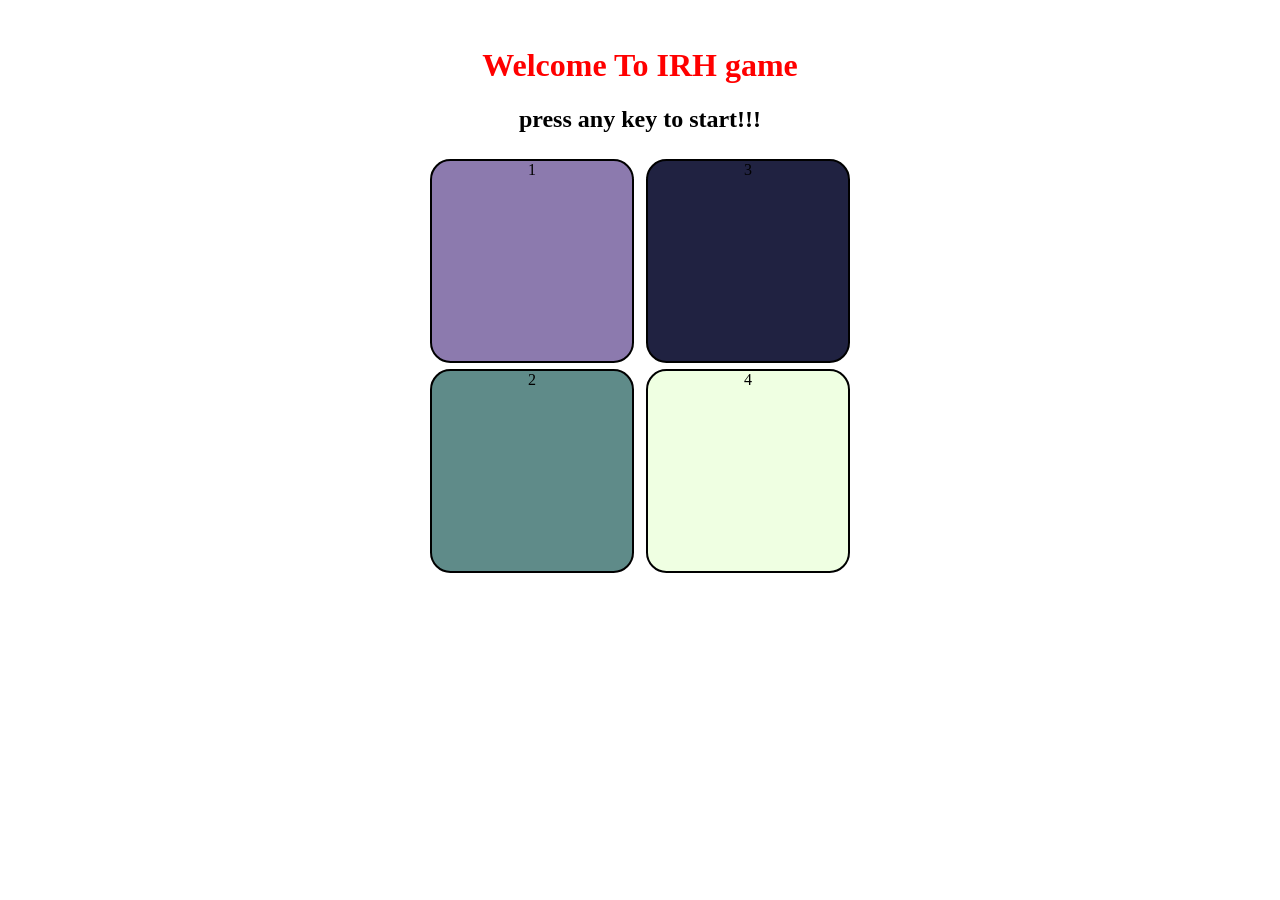
==== index.html @ e4d80c9c "Rename simonGAME.html to index.html" ====
<!DOCTYPE html>
<html lang="en">

<head>
    <meta charset="UTF-8">
    <meta name="viewport" content="width=device-width, initial-scale=1.0">
    <title>Simongame</title>
    <link rel="stylesheet" href="simo.css">
</head>

<body>

    <img>



    <h1>Welcome To IRH game</h1>
    <h2>press any key to start!!!</h2>
    <div class="btn-container">
        <div class="line-one">
            <div class="btn red" type="button" id="red">1</div>
            <div class="btn blue" type="button" id="blue">2</div>
        </div>
        <div class="line-two">
            <div class="btn pink" type="button" id="pink">3</div>
            <div class="btn yellow" type="button" id="yellow">4</div>
        </div>
    </div>
    <script src="simoj.js"></script>
</body>

</html>
---- simo.css ----
body {
    text-align: center;

}

.imageLose {

    background-image: url(https://media1.giphy.com/media/3o6Zt481isNVuQI1l6/giphy.gif?cid=ecf05e47h8j9n7y2m9s0v5c8zq4l7b5a9d8c9a1b2c3d&ep=v1_gifs_search&rid=giphy.gif&ct=g);
    background-size: cover;
    position: fixed;
    top: 0;
    left: 0;
    width: 100%;
    height: 100%;
    z-index: 9999;
}

.btn {
    width: 200px;
    height: 200px;
    border-radius: 10%;
    border: 2px solid black;
    margin: 6px;
}

.btn-container {
    display: flex;
    justify-content: center;
}

.red {
    background-color: rgb(140, 122, 174);
}

.blue {
    background-color: rgb(95, 139, 137);
}

.pink {
    background-color: rgb(32, 34, 65);
}

.yellow {
    background-color: rgba(115, 255, 0, 0.115);
}

.flash {
    background-color: white;
}

.usercolor {
    background-color: green;
}
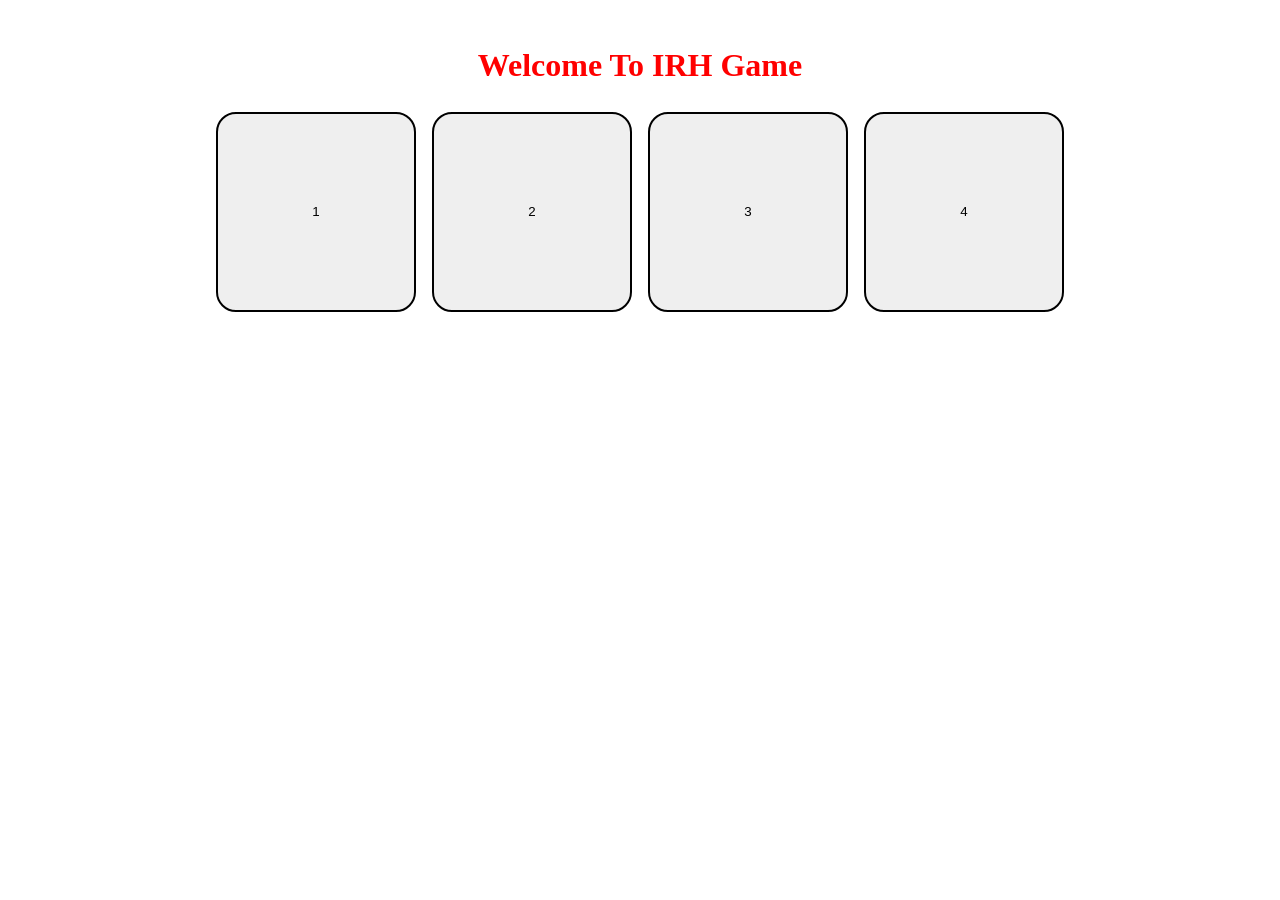
==== commit 63a415ca: "Update index.html" ====
--- a/index.html
+++ b/index.html
@@ -14,19 +14,20 @@
 
 
 
-    <h1>Welcome To IRH game</h1>
-    <h2>press any key to start!!!</h2>
-    <div class="btn-container">
-        <div class="line-one">
-            <div class="btn red" type="button" id="red">1</div>
-            <div class="btn blue" type="button" id="blue">2</div>
-        </div>
-        <div class="line-two">
-            <div class="btn pink" type="button" id="pink">3</div>
-            <div class="btn yellow" type="button" id="yellow">4</div>
-        </div>
-    </div>
-    <script src="simoj.js"></script>
+<body>
+
+<h1>Welcome To IRH Game</h1>
+
+<div class="game-container">
+    <button class="btn" id="1">1</button>
+    <button class="btn" id="2">2</button>
+    <button class="btn" id="3">3</button>
+    <button class="btn" id="4">4</button>
+</div>
+
+<script src="simoj.js"></script>
+
+</body>
 </body>
 
 </html>
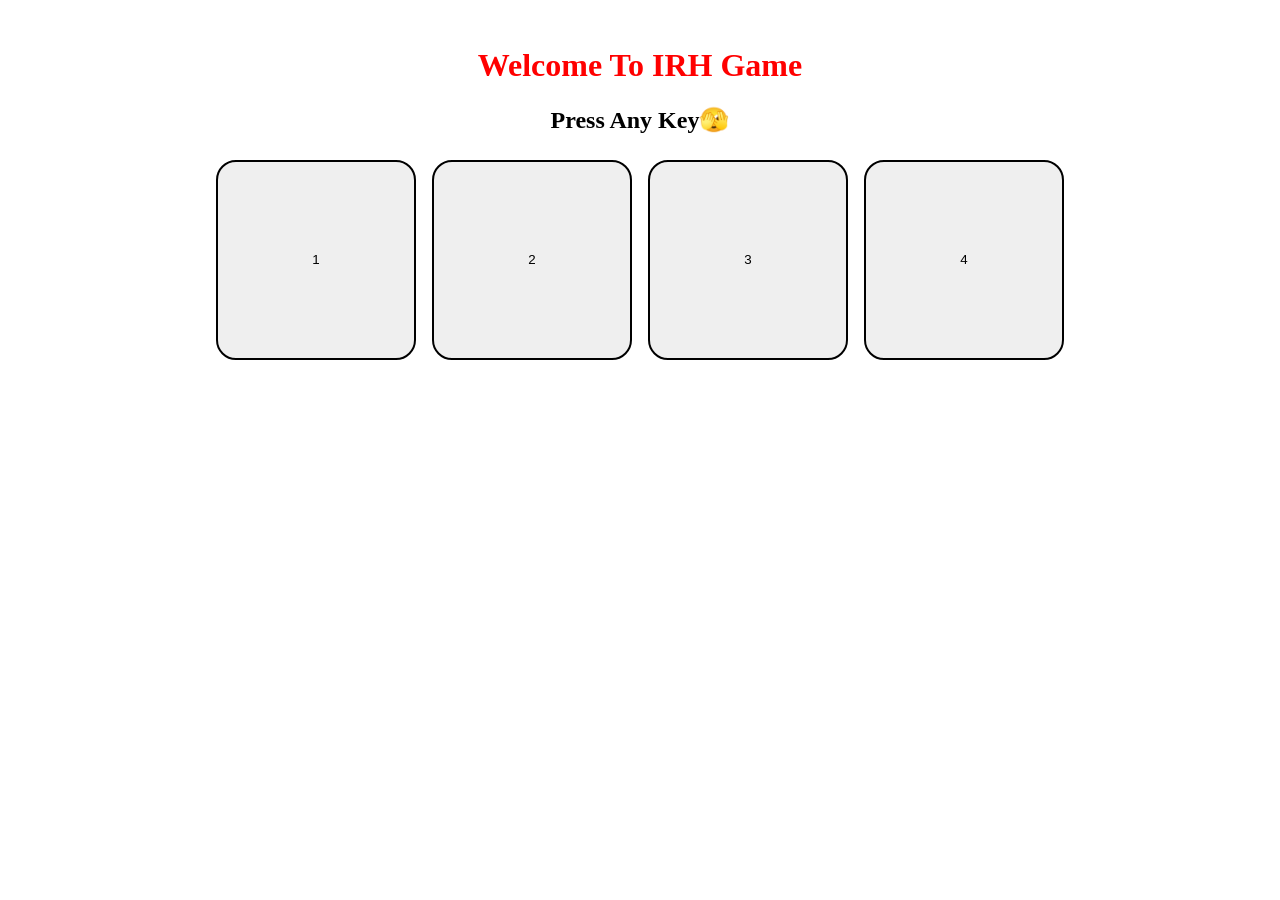
==== commit 38ff0d03: "Update index.html" ====
--- a/index.html
+++ b/index.html
@@ -17,7 +17,7 @@
 <body>
 
 <h1>Welcome To IRH Game</h1>
-
+<h2>Press Any Key🫣</h2>
 <div class="game-container">
     <button class="btn" id="1">1</button>
     <button class="btn" id="2">2</button>
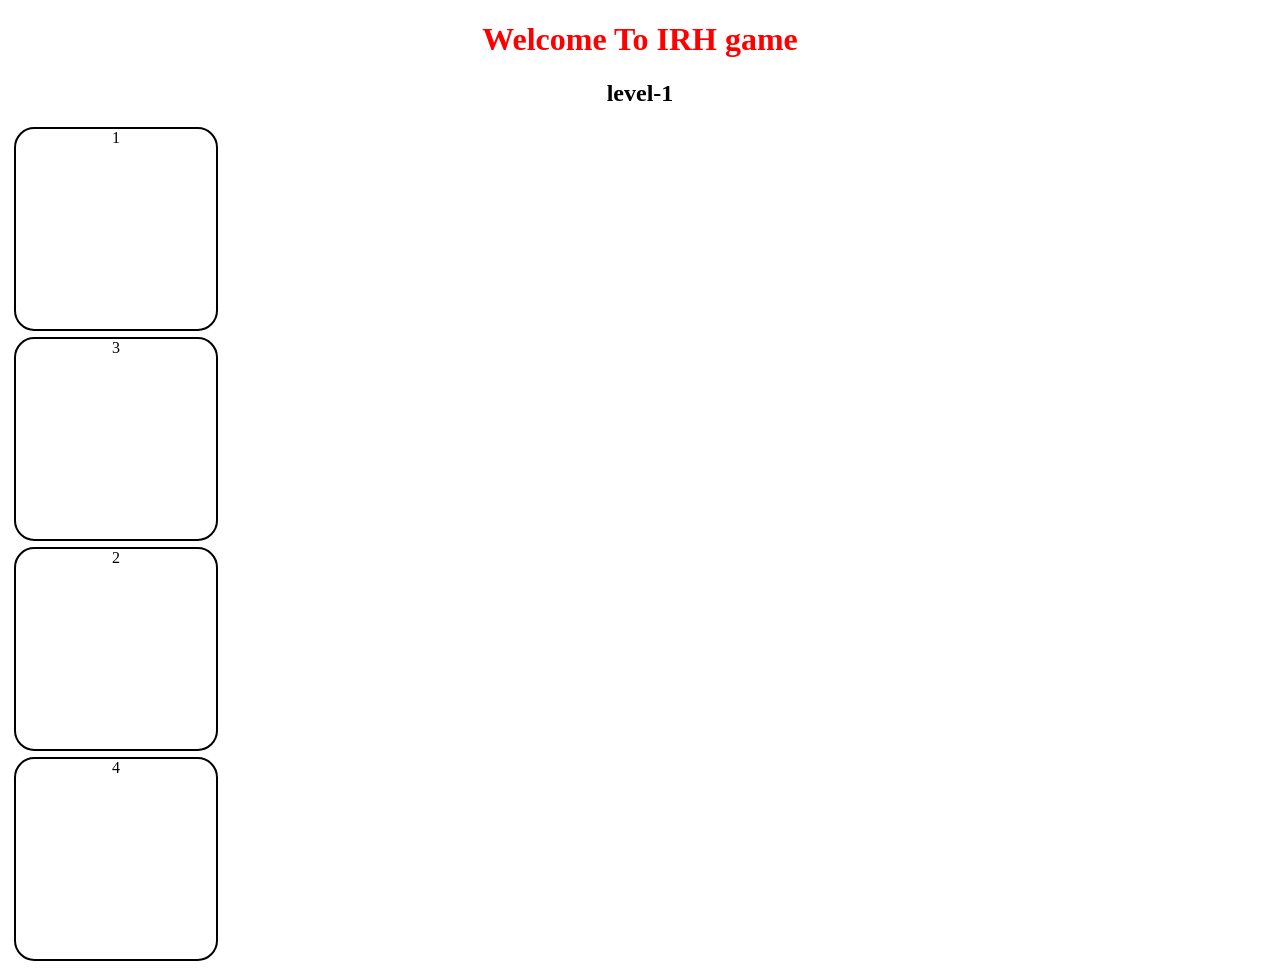
==== commit ec4e52e8: "Update index.html" ====
--- a/index.html
+++ b/index.html
@@ -1,33 +1,31 @@
 <!DOCTYPE html>
 <html lang="en">
-
 <head>
     <meta charset="UTF-8">
     <meta name="viewport" content="width=device-width, initial-scale=1.0">
-    <title>Simongame</title>
+    <title>Simon Game</title>
+
     <link rel="stylesheet" href="simo.css">
 </head>
 
 <body>
 
-    <img>
+    <h1 style="text-align:center; color:orange;">
+        Welcome To IRH game
+    </h1>
 
+    <h2 style="text-align:center;">level-1</h2>
 
+    <div class="container">
 
-<body>
+        <div class="btn" id="1">1</div>
+        <div class="btn" id="3">3</div>
+        <div class="btn" id="2">2</div>
+        <div class="btn" id="4">4</div>
 
-<h1>Welcome To IRH Game</h1>
-<h2>Press Any Key🫣</h2>
-<div class="game-container">
-    <button class="btn" id="1">1</button>
-    <button class="btn" id="2">2</button>
-    <button class="btn" id="3">3</button>
-    <button class="btn" id="4">4</button>
-</div>
+    </div>
 
-<script src="simoj.js"></script>
+    <script src="simoj.js"></script>
 
 </body>
-</body>
-
 </html>
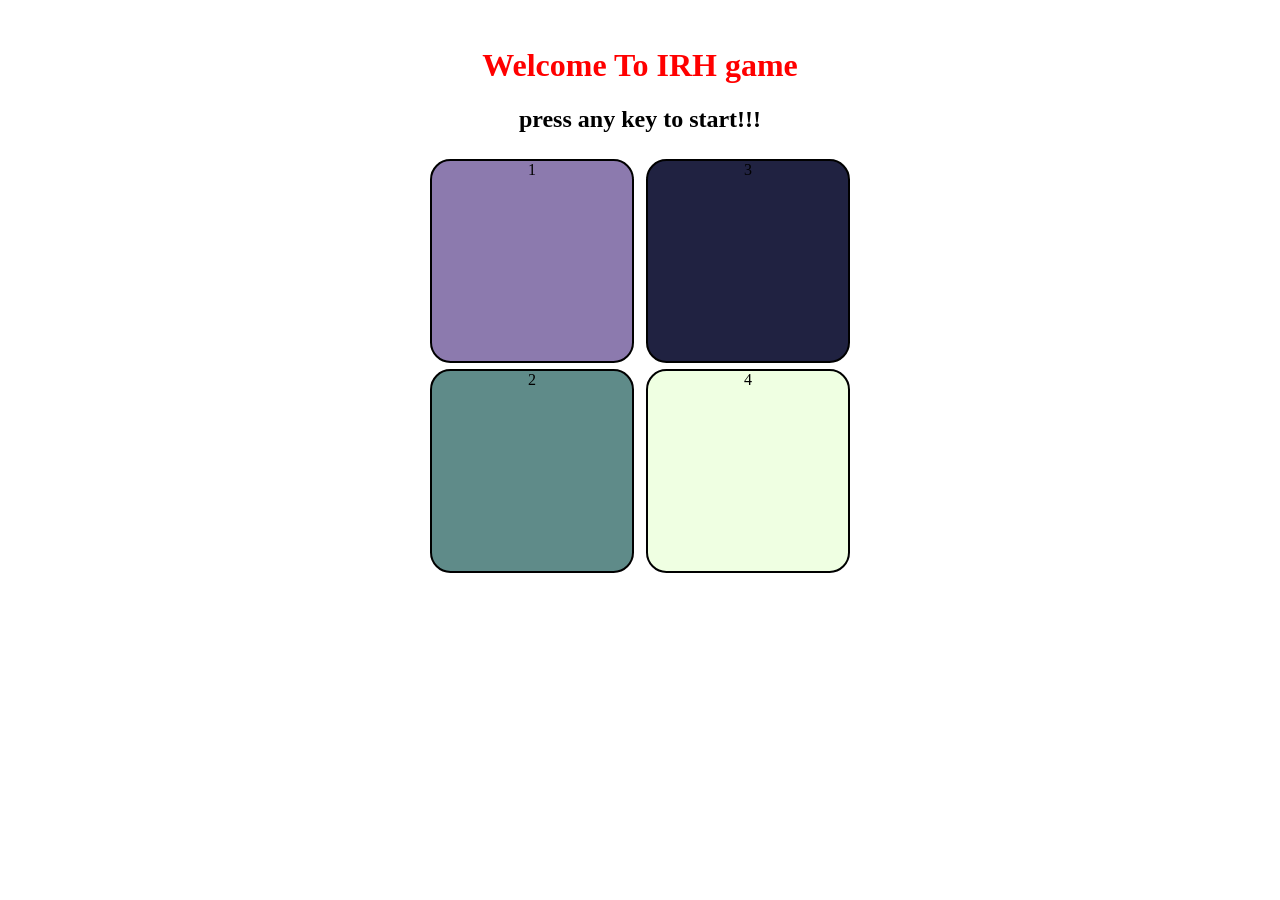
==== commit 56e9d08e: "Update index.html" ====
--- a/index.html
+++ b/index.html
@@ -1,31 +1,32 @@
 <!DOCTYPE html>
 <html lang="en">
+
 <head>
     <meta charset="UTF-8">
     <meta name="viewport" content="width=device-width, initial-scale=1.0">
-    <title>Simon Game</title>
-
+    <title>Simongame</title>
     <link rel="stylesheet" href="simo.css">
 </head>
 
 <body>
 
-    <h1 style="text-align:center; color:orange;">
-        Welcome To IRH game
-    </h1>
+    <img>
 
-    <h2 style="text-align:center;">level-1</h2>
 
-    <div class="container">
 
-        <div class="btn" id="1">1</div>
-        <div class="btn" id="3">3</div>
-        <div class="btn" id="2">2</div>
-        <div class="btn" id="4">4</div>
+    <h1>Welcome To IRH game</h1>
+    <h2>press any key to start!!!</h2>
+    <div class="btn-container">
+        <div class="line-one">
+            <div class="btn red" type="button" id="red">1</div>
+            <div class="btn blue" type="button" id="blue">2</div>
+        </div>
+        <div class="line-two">
+            <div class="btn pink" type="button" id="pink">3</div>
+            <div class="btn yellow" type="button" id="yellow">4</div>
+        </div>
+    </div>
+    <script src="simoj.js"></script>
+</body>
 
-    </div>
-
-    <script src="simoj.js"></script>
-
-</body>
 </html>
--- a/simo.css
+++ b/simo.css
@@ -5,7 +5,7 @@
 
 .imageLose {
 
-    background-image: url(https://media1.giphy.com/media/3o6Zt481isNVuQI1l6/giphy.gif?cid=ecf05e47h8j9n7y2m9s0v5c8zq4l7b5a9d8c9a1b2c3d&ep=v1_gifs_search&rid=giphy.gif&ct=g);
+    background-image: url([data-uri]);
     background-size: cover;
     position: fixed;
     top: 0;
@@ -50,4 +50,4 @@
 
 .usercolor {
     background-color: green;
-}+}
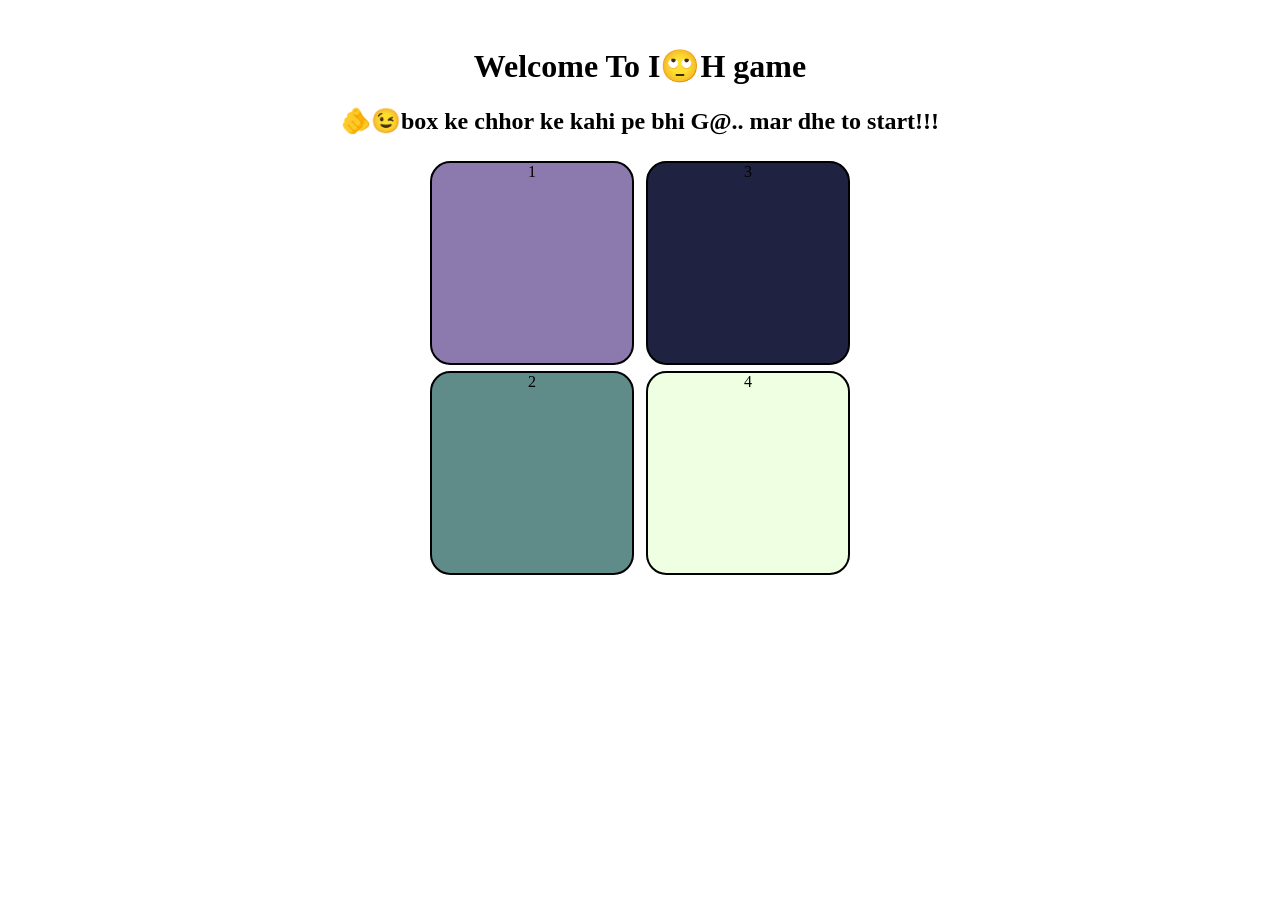
==== commit 1b466e91: "Update index.html" ====
--- a/index.html
+++ b/index.html
@@ -14,8 +14,8 @@
 
 
 
-    <h1>Welcome To IRH game</h1>
-    <h2>press any key to start!!!</h2>
+    <h1>Welcome To I🙄H game</h1>
+    <h2>🫵😉box ke chhor ke kahi pe bhi G@.. mar dhe to start!!!</h2>
     <div class="btn-container">
         <div class="line-one">
             <div class="btn red" type="button" id="red">1</div>
--- a/simo.css
+++ b/simo.css
@@ -4,8 +4,8 @@
 }
 
 .imageLose {
+    background-image:url(https://encrypted-tbn0.gstatic.com/images?q=tbn:ANd9GcTQVBe9ioizMQ93uz3k0bfkC80yVUEknxhhYg&s);
 
-    background-image: url([data-uri]);
     background-size: cover;
     position: fixed;
     top: 0;
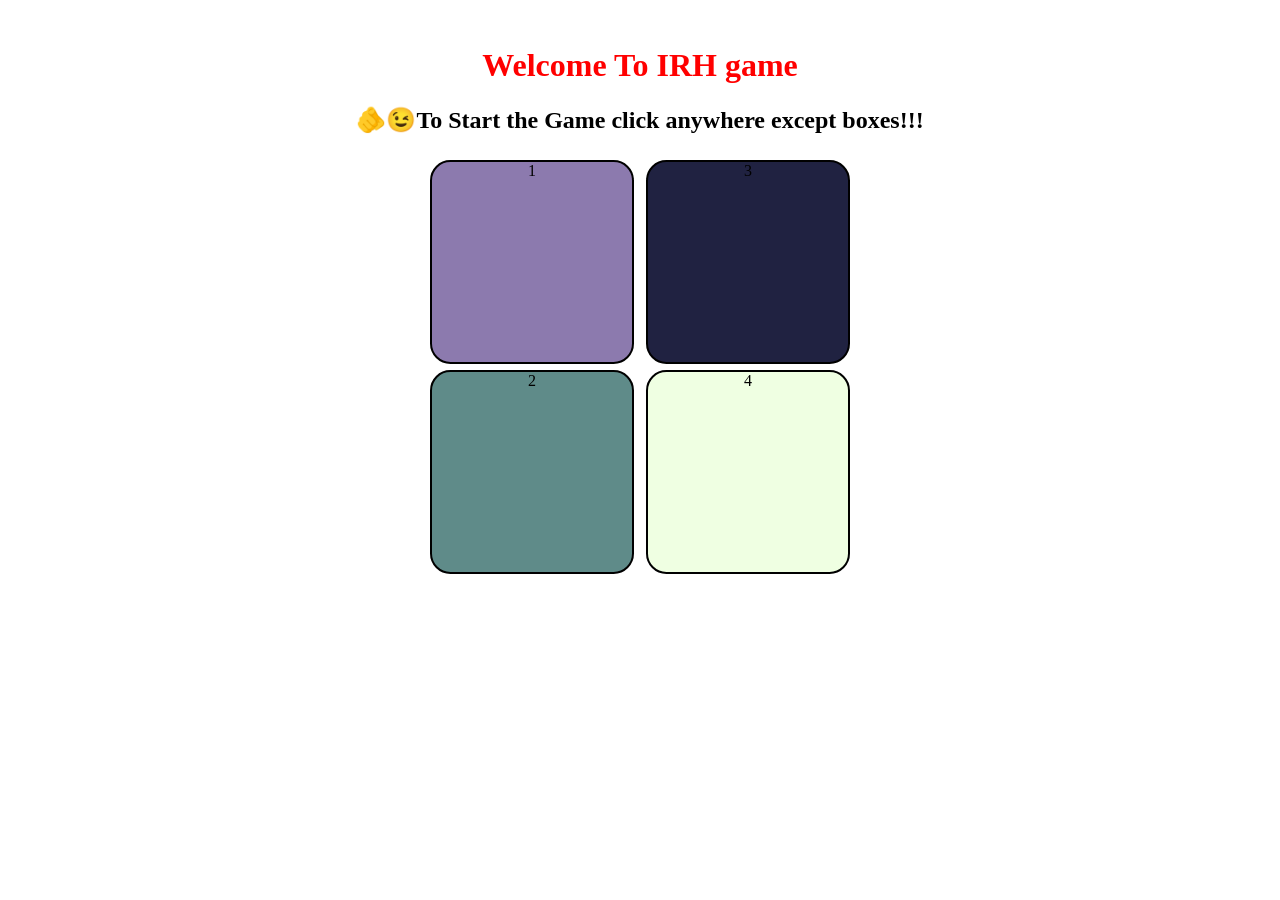
==== commit b7ac2deb: "Update index.html" ====
--- a/index.html
+++ b/index.html
@@ -14,8 +14,8 @@
 
 
 
-    <h1>Welcome To I🙄H game</h1>
-    <h2>🫵😉box ke chhor ke kahi pe bhi G@.. mar dhe to start!!!</h2>
+    <h1>Welcome To IRH game</h1>
+    <h2>🫵😉To Start the Game click anywhere except boxes!!!</h2>
     <div class="btn-container">
         <div class="line-one">
             <div class="btn red" type="button" id="red">1</div>
